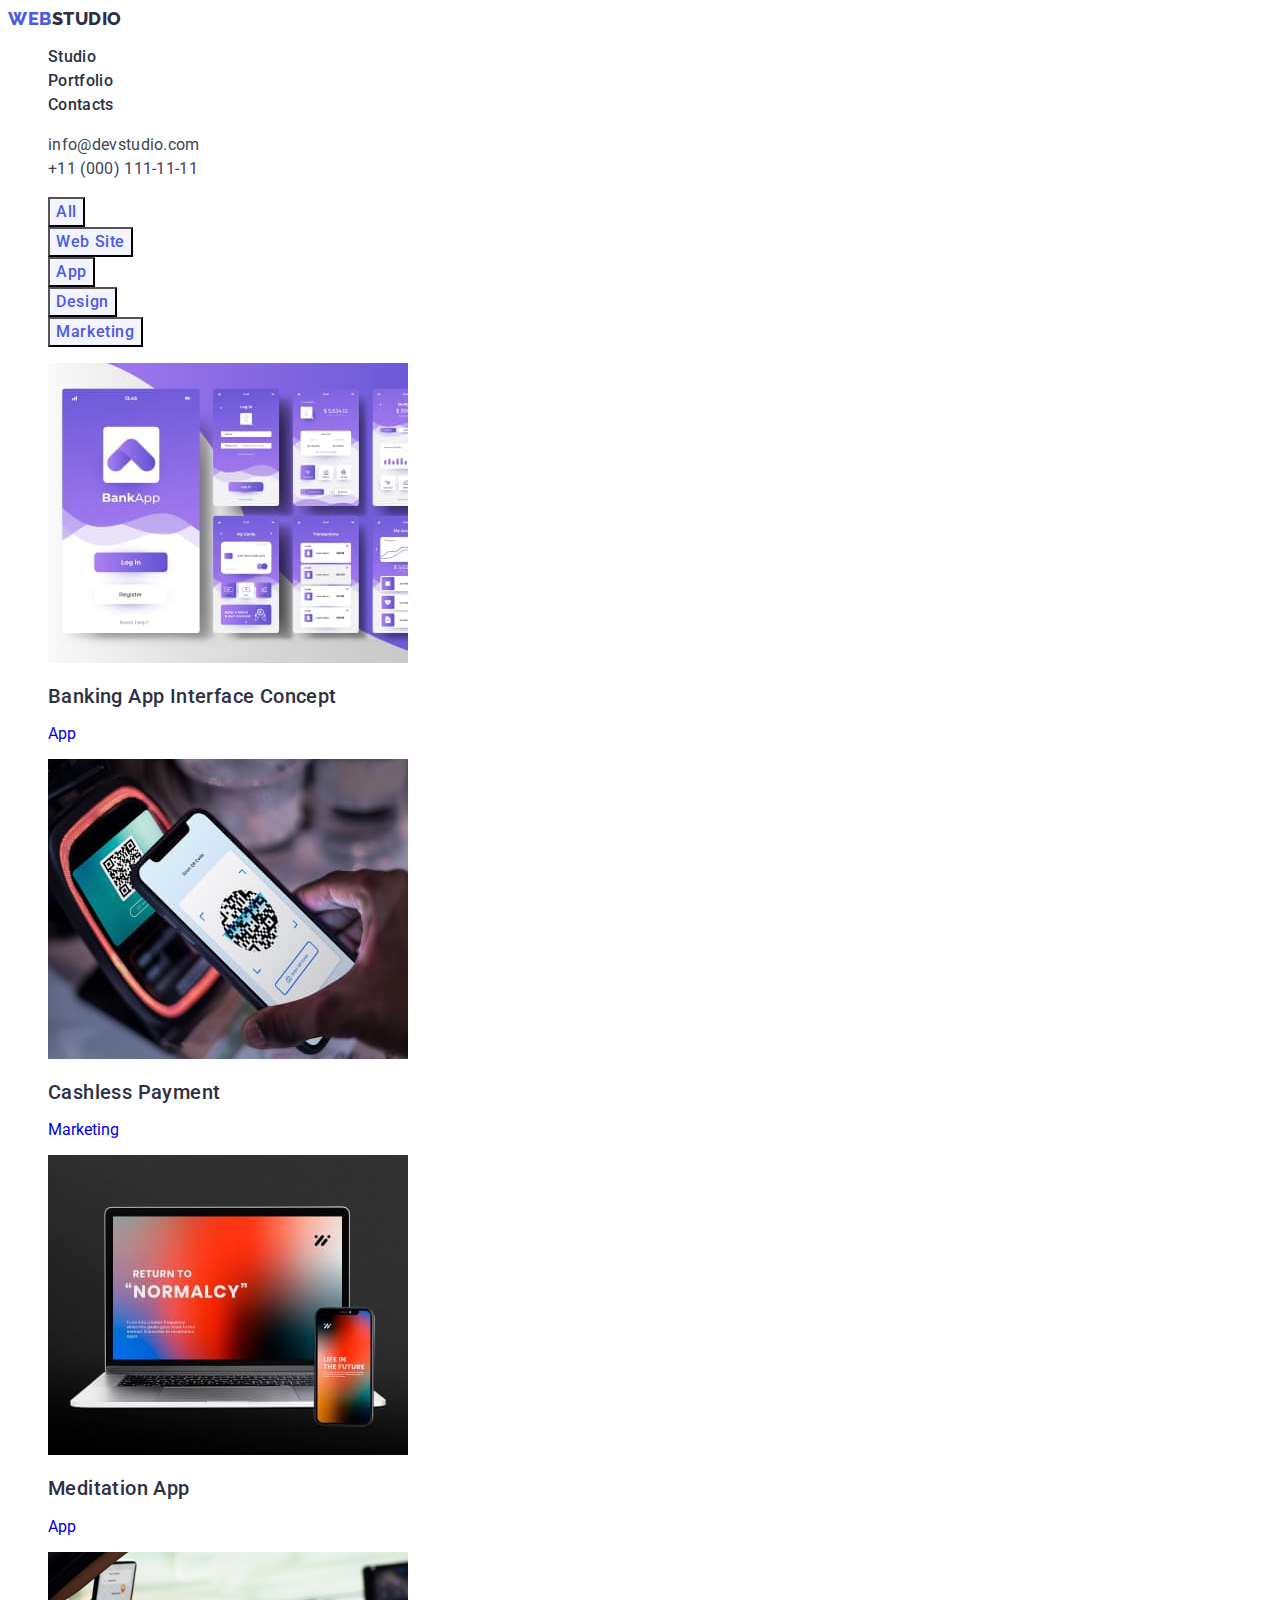
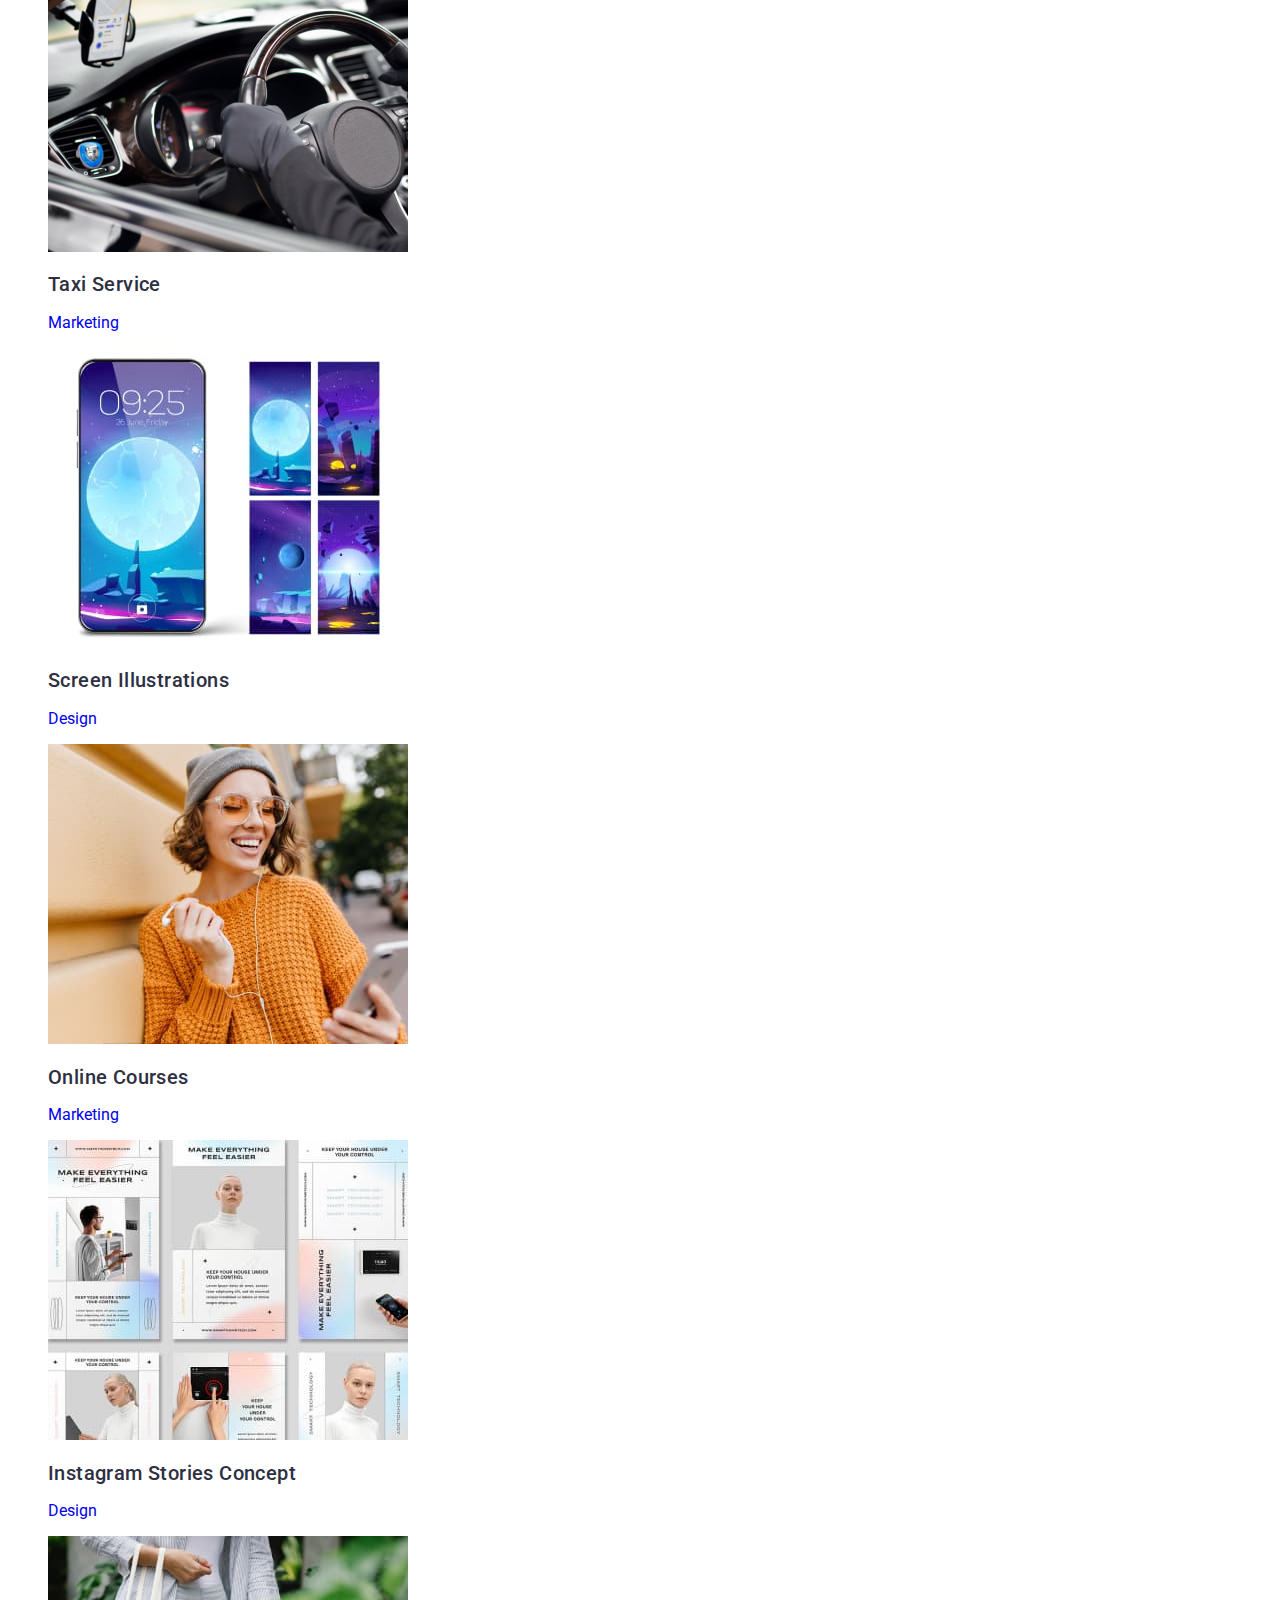
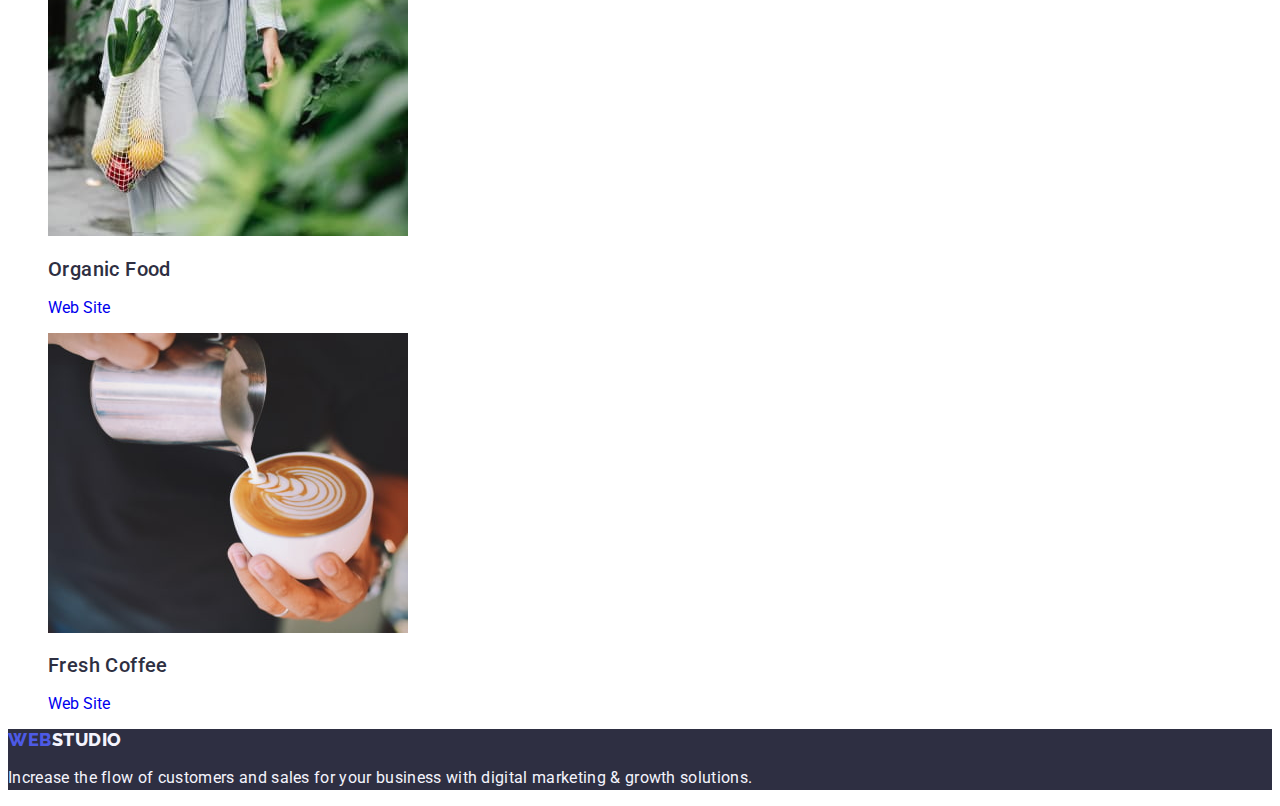
==== portfolio.html @ 474c5282 "changes" ====
<!DOCTYPE html>
<html lang="en">
<head>
    <meta charset="UTF-8">
    <meta name="viewport" content="width=device-width, initial-scale=1.0">
    <title>hw2-Portfolio</title>
    <meta name="description" content="This is the first subpage of project">
    <meta name="keywords" content="website, portfolio">
    <link rel="stylesheet" href="css/styles.css">
    <link rel="preconnect" href="https://fonts.googleapis.com">
    <link rel="preconnect" href="https://fonts.gstatic.com" crossorigin>
    <link href="https://fonts.googleapis.com/css2?family=Raleway:wght@800&family=Roboto:wght@400;500;700;900&display=swap" rel="stylesheet">
</head>
<body>
    <header>
        <nav>
            <a href="./index.html" class="logo link">Web<span class="navy">Studio</span></a>
            
            <ul class="list">
                <li>
                    <a href="./index.html" class="navbar link">
                        Studio
                    </a>
                </li>
                
                <li>
                    <a href="./portfolio.html" class="navbar link">
                        Portfolio
                    </a>
                </li>
                
                <li>
                    <a href="" class="navbar link">
                        Contacts
                    </a>
                </li>
            </ul>
        </nav>
        
        <address class="address">
            <ul class="list">
                <li>
                    <a href="mailto:info@devstudio.com" class="address-link link">
                        info@devstudio.com
                    </a>
                </li>
                
                <li>
                    <a href="tel:110001111111" class="address-link link">
                        +11 (000) 111-11-11
                    </a>
                </li>
            </ul>
        </address>
    </header>
  
    <main>

        <!--Links-->
        <section>
            
            <ul class="button list">
                <li>
                    <button type="button" class="other-buttons">
                        All
                    </button>
                </li>
                
                <li>
                    <button type="button" class="other-buttons">
                        Web Site
                    </button>
                </li>
                
                <li>
                    <button type="button" class="other-buttons">
                        App
                    </button>
                </li>
                
                <li>
                    <button type="button" class="other-buttons">
                        Design
                    </button>
                </li>
                
                <li>
                    <button type="button" class="other-buttons">
                        Marketing
                    </button>
                </li>
            </ul>
        
            <ul class="products list">
                <li>
                    <a href="#" class="link">
                        <img src="./images/business/bankingappinterface.jpg" alt="Interactive banking app" width="360" height="300">
                        
                        <h2 class="second-and-third-main">
                            Banking App Interface Concept
                        </h2>
                        
                        <p class="description">
                            App
                        </p>
                    </a>
                </li>
                           
                <li>
                    <a href="#" class="link">
                        <img src="./images/business/cashlesspayment.jpg" alt="Online payment using telephone" width="360" height="300">
                        
                        <h2 class="second-and-third-main">
                            Cashless Payment
                        </h2>
                        
                        <p class="description">
                            Marketing
                        </p>
                    </a>
                </li>
                            
                <li>
                    <a href="#" class="link">
                        <img src="./images/business/meditationapp.jpg" alt="Meditation app" width="360" height="300">
                        
                        <h2 class="second-and-third-main">
                            Meditation App
                        </h2>
                        
                        <p class="description">
                            App
                        </p>
                    </a>
                </li>
                      
                <li>
                    <a href="#" class="link">
                        <img src="./images/business/taxiservice.jpg" alt="The photo of a taxi driver" width="360" height="300">
                        
                        <h2 class="second-and-third-main">
                            Taxi Service
                        </h2>
                        
                        <p class="description">
                            Marketing
                        </p>
                    </a>
                </li>
                
                <li>
                    <a href="#" class="link">
                        <img src="./images/business/screenillustrations.jpg" alt="Screenshots' presentation" width="360" height="300">
                        
                        <h2 class="second-and-third-main">
                            Screen Illustrations
                        </h2>
                        
                        <p class="description">
                            Design
                        </p>
                    </a>
                </li>
                        
                <li>
                    <a href="#" class="link">
                        <img src="./images/business/onlinecourses.jpg" alt="Online course on laptop" width="360" height="300">
                        
                        <h2 class="second-and-third-main">
                            Online Courses
                        </h2>
                        
                        <p class="description">
                            Marketing
                        </p>
                    </a>
                </li>
                 
                <li>
                    <a href="#" class="link">
                        <img src="./images/business/instagramstories.jpg" alt="Relations on Instagram" width="360" height="300">
                        
                        <h2 class="second-and-third-main">
                            Instagram Stories Concept
                        </h2>
                        
                        <p class="description">
                            Design
                        </p>
                    </a>
                </li>
                        
                <li>
                    <a href="#" class="link">
                        <img src="./images/business/organicfood.jpg" alt="The photo of healthy organic food" width="360" height="300">
                        
                        <h2 class="second-and-third-main">
                            Organic Food
                        </h2>
                        
                        <p class="description">
                            Web Site
                        </p>
                    </a>
                </li>
                        
                <li>
                    <a href="#" class="link">
                        <img src="./images/business/freshcoffee.jpg" alt="The photo of a cup of coffee" width="360" height="300">
                        
                        <h2 class="second-and-third-main">
                            Fresh Coffee
                        </h2>
                        
                        <p class="description">
                            Web Site
                        </p>
                    </a>
                </li>
            </ul>
        </section>
    </main>

    <footer class="navy-background">
        <a href="./index.html" class="logo link">Web<span class="white">Studio</span></a>
        
        <p class="footer-paragraph">
Increase the flow of customers and sales for your business with digital marketing & growth solutions.
        </p>
    </footer>
</body>
</html>
---- css/styles.css ----
:root
{
    --body-color: #434455;
    --text-decoration: none;
    --font-family: sans-serif;
    --text-align: center;
    --font-weight: 500;
    --background-color: #ffffff;
    --brand-color: #4d5ae5;
    --logo-and-link-color: #2e2f42;
    --footer-paragraph-and-logo: #f4f4fd;
    --click-and-focus: #404bbf;
}
body
{
    font-family: 'Roboto', sans-serif;
    color: var(--body-color);
    background-color: var(--background-color);
}
 /*Header*/
 .logo
{
    font-family: 'Raleway', sans-serif;
    font-weight: 800;
    font-size: 18px;
    line-height: 1.17;
    letter-spacing: 0.03em;
    text-transform: uppercase;
    color: var(--brand-color);
}
.link
{
    text-decoration: none;
}
.navy
{
    color: var(--logo-and-link-color);
}
.list
{
    list-style: none;
}
.navbar
{
    font-weight: 500;
    font-size: 16px;
    line-height: 1.5;
    letter-spacing: 0.02em;
    color: var(--logo-and-link-color);
}
.navbar:hover,
.navbar:focus
{
    color: var(--click-and-focus);
}
.address
{
    font-style: normal;
}
.address-link
{
    font-size: 16px;
    line-height: 1.5;
    letter-spacing: 0.02em;
    color: var(--body-color);
}

.adress-link:hover,
.adress-link:focus
{
    color: var(--click-and-focus);
}
/*Main*/
/*Footer*/
.navy-background
{
    background-color: var(--logo-and-link-color);
}
.footer-paragraph
{
    line-height: 1.5;
    letter-spacing: 0.02em;
    color: var(--footer-paragraph-and-logo);
}
.white
{
    color: #f4f4fd;
}
/*Shared*/





.section
{
    background-color: var(--logo-and-link-color);
}

.first-main
{
    font-size: 56px;
    line-height: 1.07;
    text-align: center;
    letter-spacing: 0.02em;
    color: #ffffff;
}

.first-button
{
    background-color: #4d5ae5;
    font-family: 'Roboto', sans-serif;
    font-weight: 500;
    font-size: 16px;
    line-height: 1.5;
    letter-spacing: 0.04em;
    color: #ffffff;
    cursor: pointer;
}

.first-button:hover,
.first-button:focus
{
    background-color: #404bbf;
}

.second-and-third-main
{
    font-weight: 500;
    font-size: 20px;
    line-height: 1.2;
    letter-spacing: 0.02em;
    color: var(--logo-and-link-color);
}

.paragraph
{
    font-size: 16px;
    line-height: 1.5;
    letter-spacing: 0.02em;
    color: var(--body-color);
}

.second-main
{
    font-size: 36px;
    line-height: 1.11;
    text-align: center;
    letter-spacing: 0.02em;
    text-transform: capitalize;
    color: var(--logo-and-link-color);
}

.bold-second-main
{
    font-size: 20px;
    line-height: 1.2;
    text-align: center;
    letter-spacing: 0.02em;
    text-transform: capitalize;
    color: var(--logo-and-link-color);
    font-weight: 500;
}

.team
{
    background-color: #f4f4fd;
}

.list-item
{
    background-color: #ffffff;
}
.second-adress-link
{
    color: var(--click-and-focus);
}

.adress-link2:hover,
.adress-link2:focus
{
    color: var(--click-and-focus);
}

.other-buttons
{
    font-family: 'Roboto', sans-serif;
    font-weight: 500;
    font-size: 16px;
    line-height: 1.5;
    letter-spacing: 0.04em;
    color: var(--brand-color);
    background-color: var(--footer-paragraph-and-logo);
    cursor: pointer;
}

.other-buttons:hover,
.other-buttons:focus
{
    color: #ffffff;
    background-color: #404bbf;
}
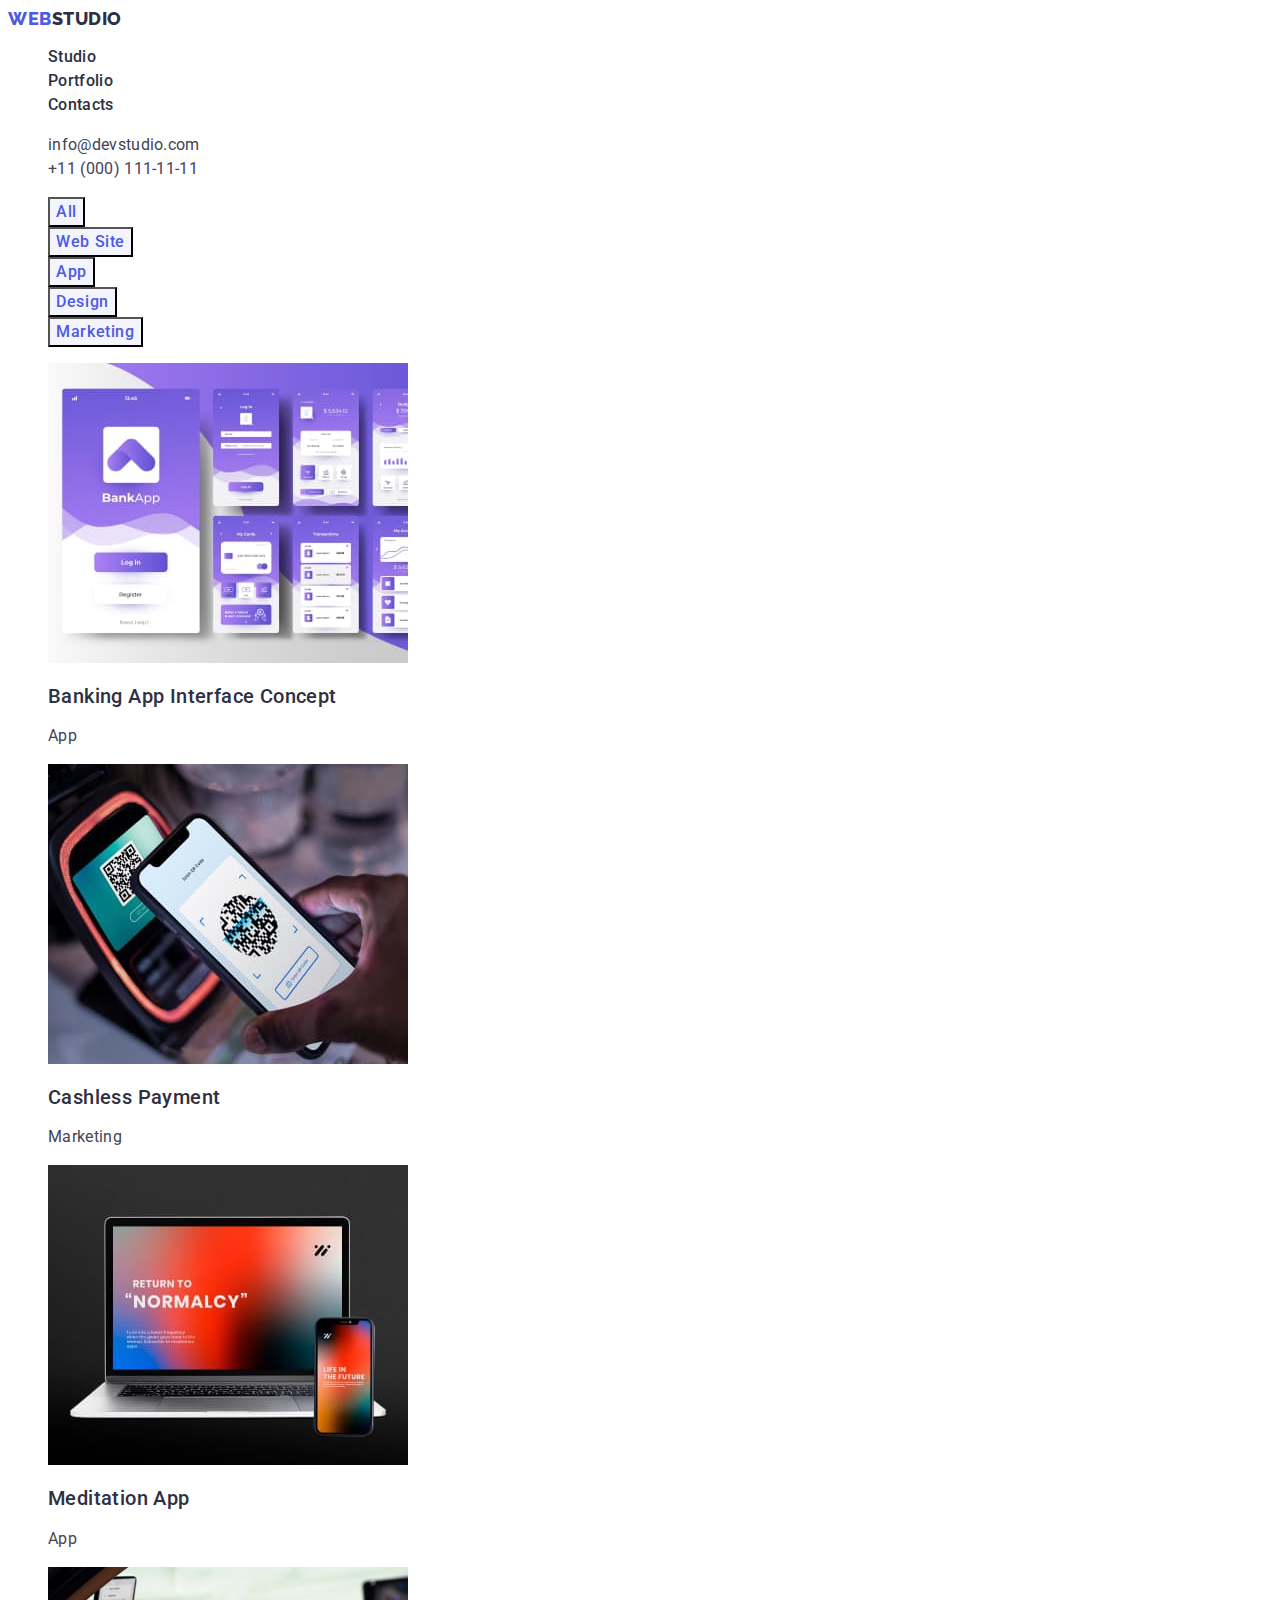
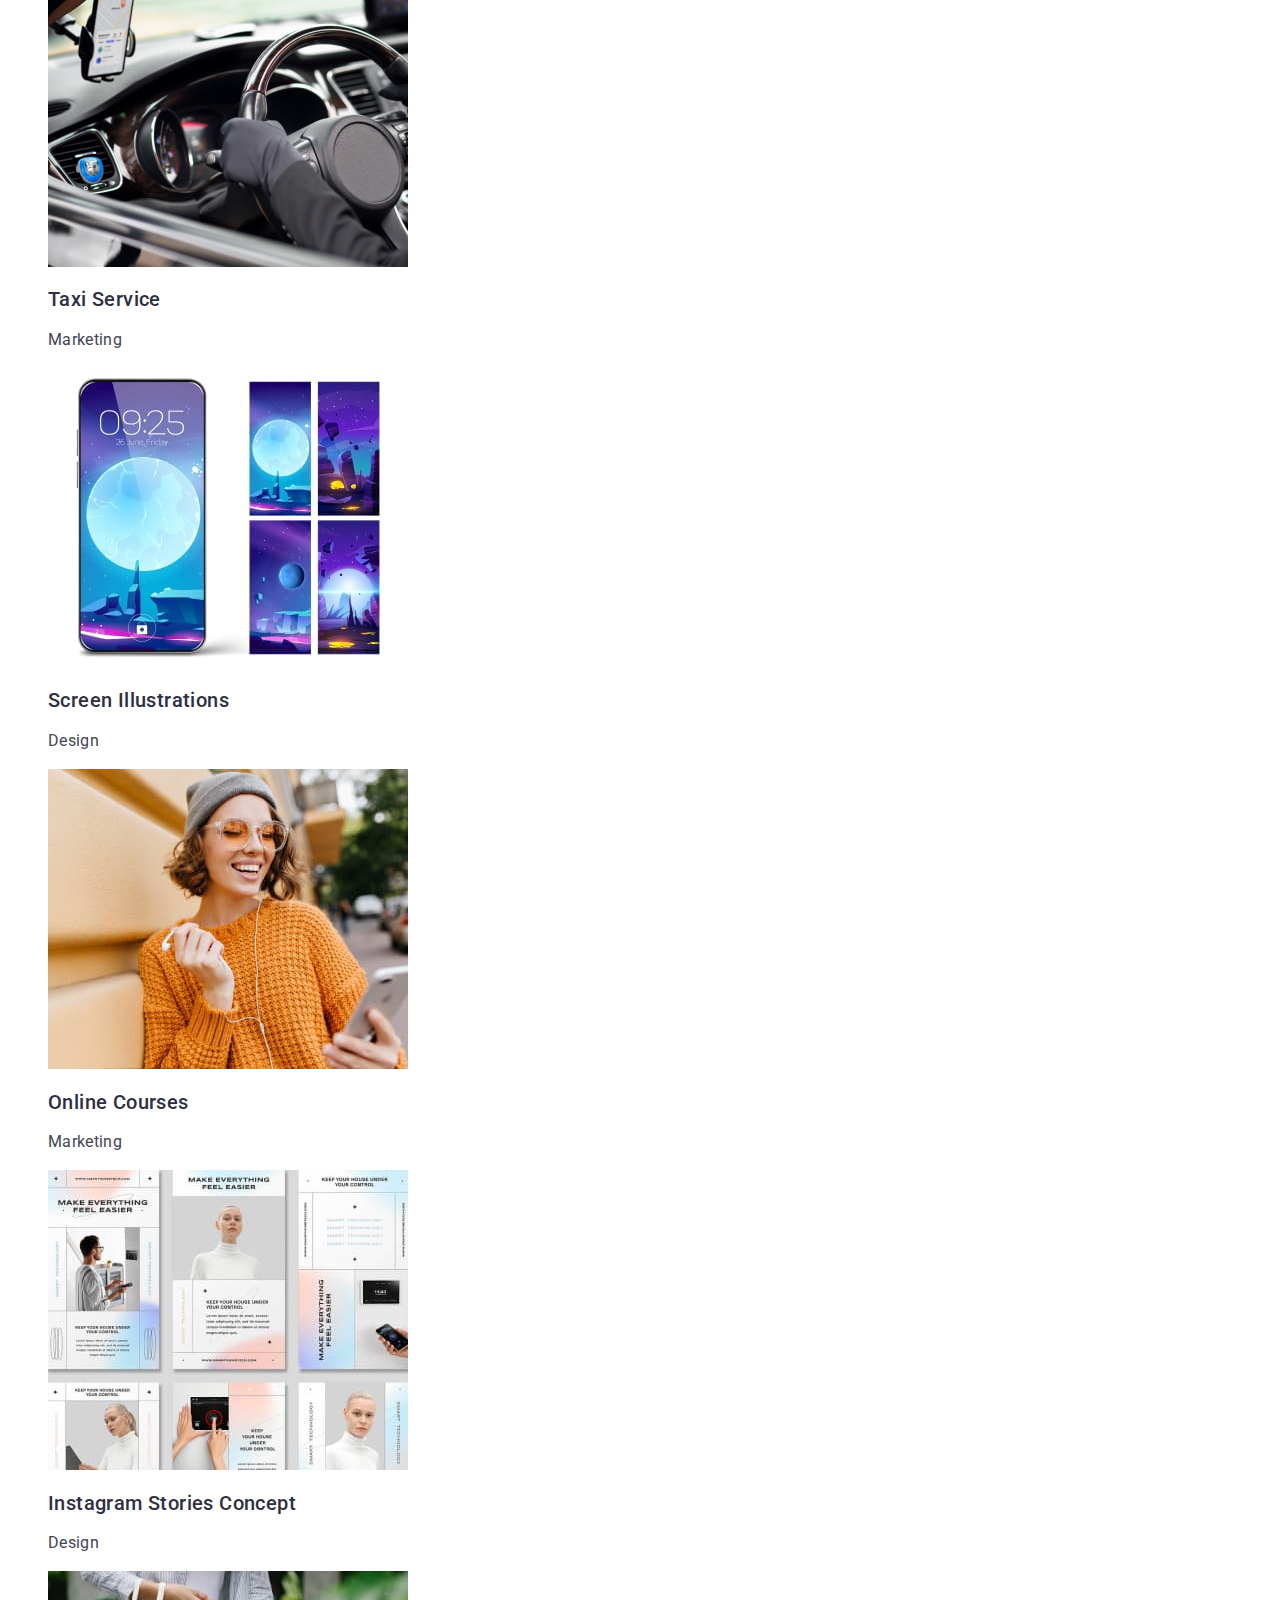
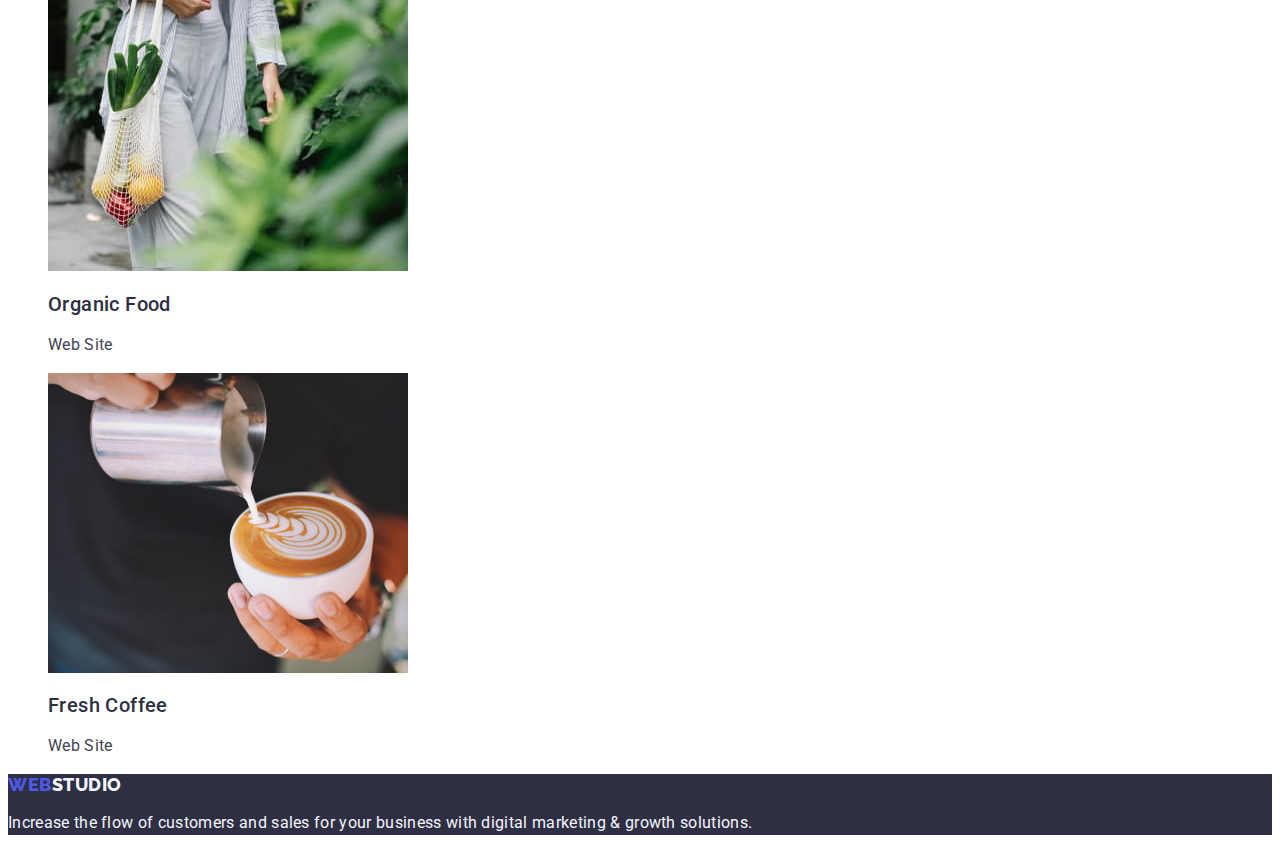
==== commit 8bb23f1b: "Update portfolio.html" ====
--- a/portfolio.html
+++ b/portfolio.html
@@ -61,31 +61,31 @@
             
             <ul class="button list">
                 <li>
-                    <button type="button" class="other-buttons">
+                    <button type="button" class="menu-buttons">
                         All
                     </button>
                 </li>
                 
                 <li>
-                    <button type="button" class="other-buttons">
+                    <button type="button" class="menu-buttons">
                         Web Site
                     </button>
                 </li>
                 
                 <li>
-                    <button type="button" class="other-buttons">
+                    <button type="button" class="menu-buttons">
                         App
                     </button>
                 </li>
                 
                 <li>
-                    <button type="button" class="other-buttons">
+                    <button type="button" class="menu-buttons">
                         Design
                     </button>
                 </li>
                 
                 <li>
-                    <button type="button" class="other-buttons">
+                    <button type="button" class="menu-buttons">
                         Marketing
                     </button>
                 </li>
--- a/css/styles.css
+++ b/css/styles.css
@@ -133,7 +133,7 @@
     color: var(--logo-and-link-color);
 }
 
-.paragraph
+.description
 {
     font-size: 16px;
     line-height: 1.5;
@@ -182,7 +182,7 @@
     color: var(--click-and-focus);
 }
 
-.other-buttons
+.menu-buttons
 {
     font-family: 'Roboto', sans-serif;
     font-weight: 500;
@@ -194,8 +194,8 @@
     cursor: pointer;
 }
 
-.other-buttons:hover,
-.other-buttons:focus
+.menu-buttons:hover,
+.menu-buttons:focus
 {
     color: #ffffff;
     background-color: #404bbf;
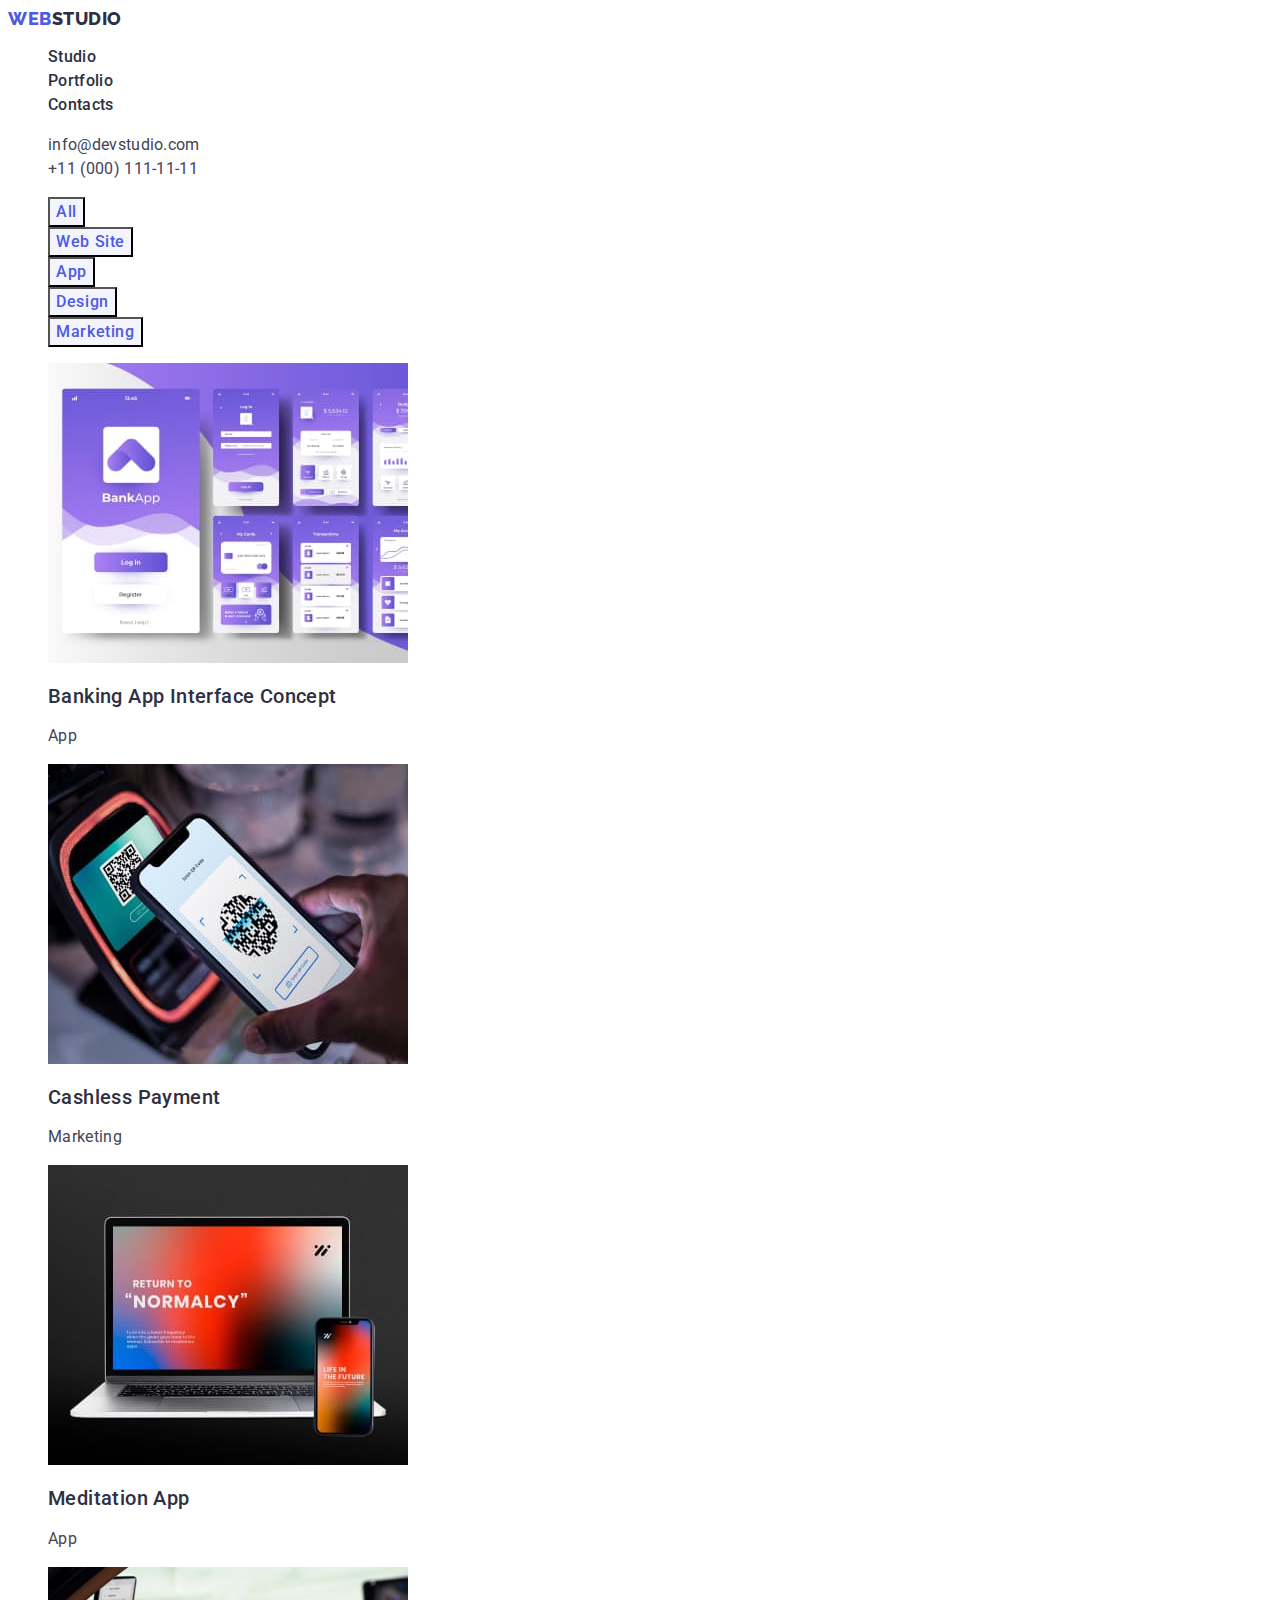
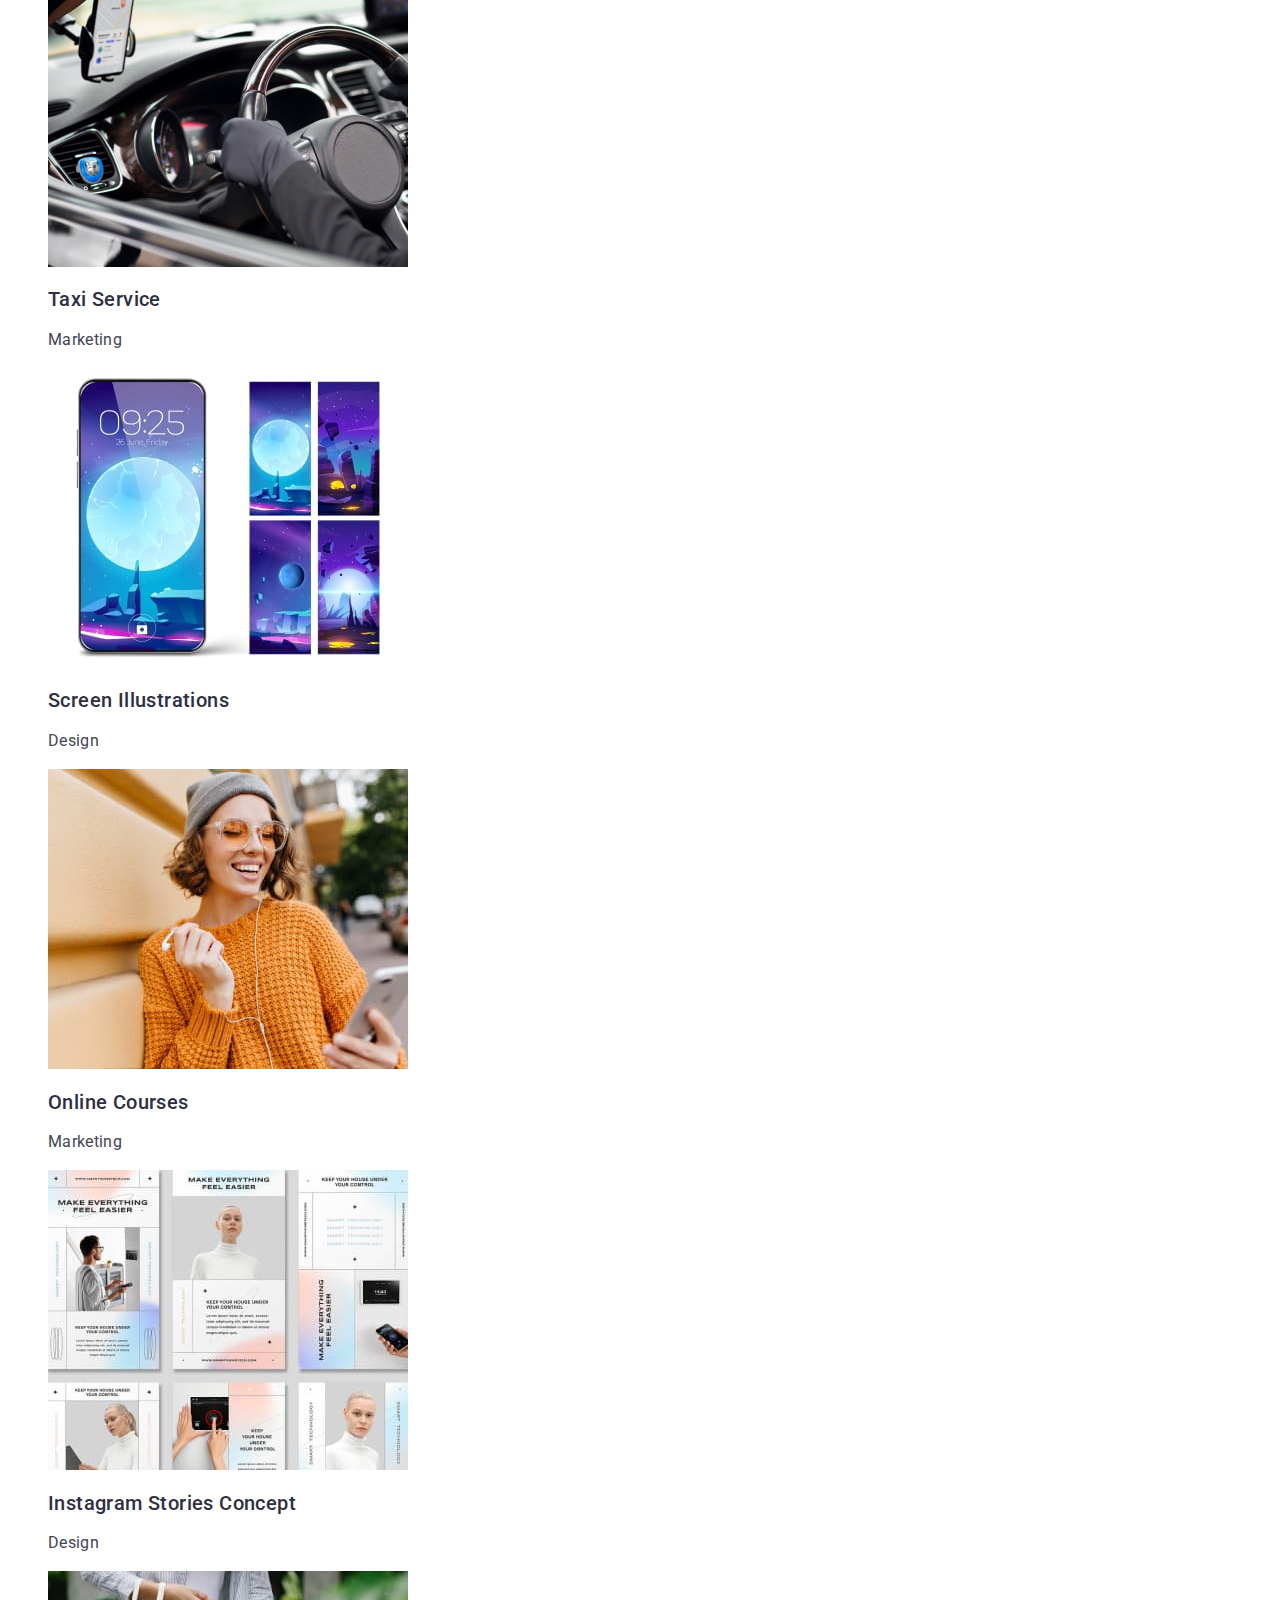
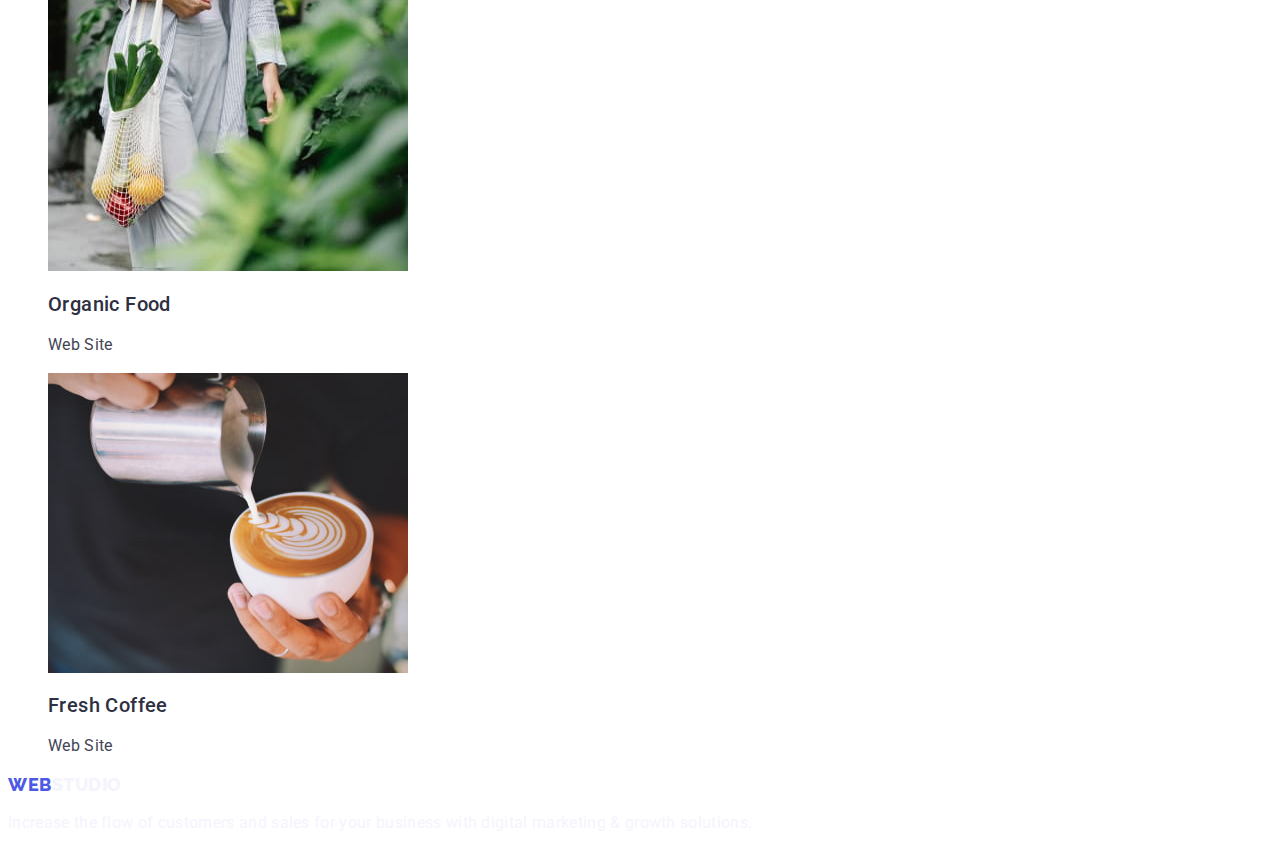
==== commit 9f093565: "changes" ====
--- a/portfolio.html
+++ b/portfolio.html
@@ -221,7 +221,7 @@
         </section>
     </main>
 
-    <footer class="navy-background">
+    <footer class="footer-backgroundckground">
         <a href="./index.html" class="logo link">Web<span class="white">Studio</span></a>
         
         <p class="footer-paragraph">
--- a/css/styles.css
+++ b/css/styles.css
@@ -72,7 +72,7 @@
 }
 /*Main*/
 /*Footer*/
-.navy-background
+.footer-background
 {
     background-color: var(--logo-and-link-color);
 }
